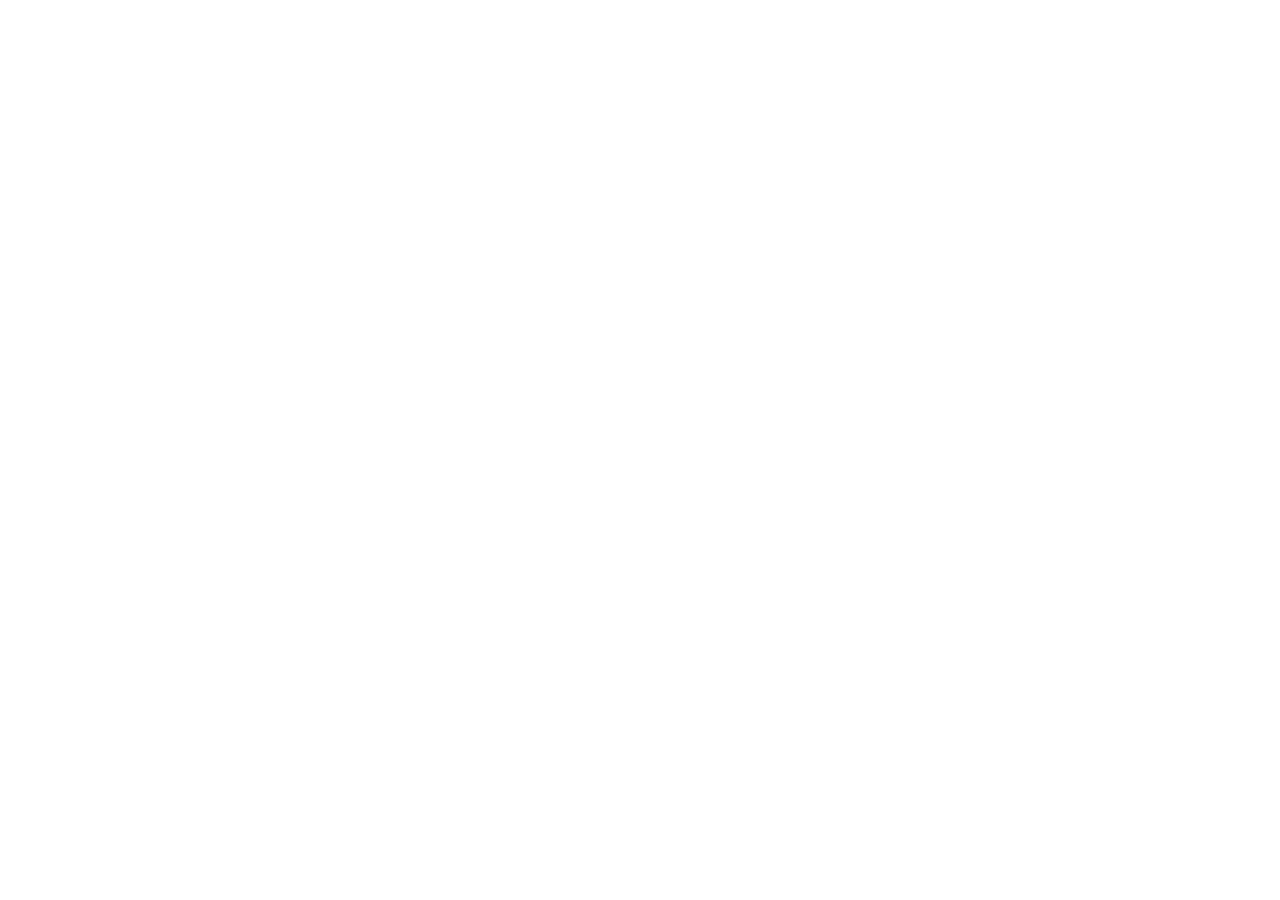
==== play/index.html @ 747ca56b "Create index.html" ====
<!DOCTYPE html>
<html lang="en">
<head>
  <meta charset="utf-8">
  <meta name="viewport" content="width=device-width, initial-scale=1">
  <title>Open Yestor</title>
  <meta name="description" content="Open today's Yestor challenge, or download the app from the App Store.">
  <link rel="preconnect" href="https://fonts.googleapis.com">
  <link rel="preconnect" href="https://fonts.gstatic.com" crossorigin>
  <link href="https://fonts.googleapis.com/css2?family=Inter:wght@400;500;600;700;800&family=Space+Grotesk:wght@500;700&display=swap" rel="stylesheet">
  <link rel="stylesheet" href="../styles.css">
</head>
<body>
  <div class="page">
    <header class="site-header">
      <div class="container site-header-inner">
        <a class="brand" href="../">
          <span class="brand-mark">YESTOR</span>
          <span class="brand-note">Daily historical moments</span>
        </a>
        <nav class="nav" aria-label="Primary">
          <a href="../privacy.html">Privacy</a>
          <a href="../support.html">Support</a>
        </nav>
      </div>
    </header>

    <main>
      <section class="hero">
        <div class="container">
          <div class="hero-card">
            <p class="eyebrow">Play today</p>
            <h1>Opening Yestor.</h1>
            <p class="hero-lead">
              If the app is installed, today's challenge should open automatically. If not, we'll send you to the App Store.
            </p>

            <div class="hero-actions">
              <a class="button button-primary" href="yestor://today">Open Yestor</a>
              <a class="button" href="https://apps.apple.com/us/app/yestor/id6765753270?uo=4">View on the App Store</a>
            </div>

            <div class="hero-grid">
              <div class="mini-panel">
                <h3>What happens next</h3>
                <p>Yestor tries to launch the app first. If the app is not on this device, the fallback opens the App Store listing so you can jump in right away.</p>
              </div>
              <div class="mini-panel">
                <h3>If nothing opens</h3>
                <p>Tap “Open Yestor” to try the app again, or use the App Store button to install the latest version.</p>
              </div>
            </div>
          </div>
        </div>
      </section>
    </main>
  </div>

  <script>
    (function () {
      var deepLinkURL = "yestor://today";
      var appStoreURL = "https://apps.apple.com/us/app/yestor/id6765753270?uo=4";
      var hasBackgrounded = false;

      function markBackgrounded() {
        hasBackgrounded = true;
      }

      document.addEventListener("visibilitychange", function () {
        if (document.visibilityState === "hidden") {
          markBackgrounded();
        }
      });

      window.addEventListener("pagehide", markBackgrounded);
      window.addEventListener("blur", markBackgrounded);

      setTimeout(function () {
        if (!hasBackgrounded) {
          window.location.replace(appStoreURL);
        }
      }, 1400);

      window.location.href = deepLinkURL;
    }());
  </script>
</body>
</html>
---- styles.css ----
:root {
  color-scheme: light;
  --paper: #f5ecda;
  --paper-soft: #fbf5e8;
  --ink: #231f1a;
  --muted: #6f675b;
  --accent: #2d677d;
  --accent-soft: rgba(45, 103, 125, 0.12);
  --rule: rgba(59, 48, 34, 0.12);
  --card: rgba(255, 255, 255, 0.82);
  --shadow: 0 24px 60px rgba(35, 31, 26, 0.12);
  --radius-xl: 28px;
  --radius-lg: 20px;
  --radius-md: 14px;
  --max-width: 980px;
  --font-display: "Space Grotesk", "Avenir Next", "Segoe UI", sans-serif;
  --font-body: Inter, "Avenir Next", "Segoe UI", sans-serif;
}

* {
  box-sizing: border-box;
}

html {
  scroll-behavior: smooth;
}

body {
  margin: 0;
  font-family: var(--font-body);
  color: var(--ink);
  background:
    radial-gradient(circle at top, rgba(255, 255, 255, 0.5), transparent 38%),
    linear-gradient(180deg, rgba(255, 255, 255, 0.25), rgba(255, 255, 255, 0)),
    var(--paper);
}

body::before {
  content: "";
  position: fixed;
  inset: 0;
  background-image:
    linear-gradient(135deg, rgba(194, 161, 110, 0.08) 0, rgba(194, 161, 110, 0.08) 2px, transparent 2px, transparent 36px);
  background-size: 36px 36px;
  pointer-events: none;
  opacity: 0.45;
}

a {
  color: inherit;
}

.page {
  position: relative;
  z-index: 1;
  min-height: 100vh;
}

.container {
  width: min(calc(100% - 40px), var(--max-width));
  margin: 0 auto;
}

.site-header {
  padding: 22px 0 12px;
}

.site-header-inner,
.footer-inner {
  display: flex;
  align-items: center;
  justify-content: space-between;
  gap: 20px;
}

.brand {
  display: inline-flex;
  align-items: baseline;
  gap: 12px;
  text-decoration: none;
}

.brand-mark {
  font-family: var(--font-display);
  font-size: clamp(2rem, 4vw, 3rem);
  font-weight: 700;
  letter-spacing: -0.06em;
}

.brand-note {
  color: var(--muted);
  font-size: 0.95rem;
  font-weight: 500;
}

.nav {
  display: flex;
  flex-wrap: wrap;
  gap: 12px;
}

.nav a,
.button,
button.button {
  display: inline-flex;
  align-items: center;
  justify-content: center;
  min-height: 48px;
  padding: 0 18px;
  border-radius: 999px;
  border: 1px solid var(--rule);
  background: rgba(255, 255, 255, 0.72);
  color: var(--ink);
  font-weight: 600;
  text-decoration: none;
  transition: transform 160ms ease, background 160ms ease, border-color 160ms ease;
}

.nav a:hover,
.button:hover,
button.button:hover {
  transform: translateY(-1px);
  background: rgba(255, 255, 255, 0.92);
  border-color: rgba(45, 103, 125, 0.3);
}

.button-primary {
  background: var(--accent);
  border-color: var(--accent);
  color: #fff;
}

.button-primary:hover {
  background: #25586b;
  border-color: #25586b;
}

.hero {
  padding: 26px 0 52px;
}

.hero-card,
.content-card,
.card-grid .card,
.contact-card {
  background: var(--card);
  border: 1px solid rgba(255, 255, 255, 0.72);
  border-radius: var(--radius-xl);
  box-shadow: var(--shadow);
  backdrop-filter: blur(10px);
}

.hero-card {
  padding: clamp(28px, 5vw, 52px);
}

.eyebrow {
  display: inline-flex;
  align-items: center;
  gap: 10px;
  margin: 0 0 18px;
  color: var(--accent);
  font-size: 0.95rem;
  font-weight: 700;
  letter-spacing: 0.02em;
  text-transform: uppercase;
}

.eyebrow::before {
  content: "";
  width: 8px;
  height: 32px;
  border-radius: 999px;
  background: rgba(194, 135, 88, 0.92);
}

h1,
h2,
h3 {
  margin: 0;
  font-family: var(--font-display);
  letter-spacing: -0.05em;
  line-height: 0.98;
}

h1 {
  font-size: clamp(3rem, 9vw, 6rem);
}

h2 {
  font-size: clamp(2.1rem, 5vw, 3.6rem);
}

h3 {
  font-size: 1.35rem;
}

.hero-lead,
.lede {
  margin: 18px 0 0;
  max-width: 760px;
  color: var(--muted);
  font-size: clamp(1.1rem, 2vw, 1.35rem);
  line-height: 1.6;
}

.hero-actions {
  display: flex;
  flex-wrap: wrap;
  gap: 14px;
  margin-top: 28px;
}

.hero-grid,
.card-grid,
.support-grid {
  display: grid;
  gap: 20px;
}

.hero-grid {
  grid-template-columns: 1.4fr 0.9fr;
  margin-top: 34px;
}

.mini-panel,
.card,
.contact-card {
  padding: 22px;
  border-radius: var(--radius-lg);
}

.mini-panel {
  background: rgba(255, 255, 255, 0.62);
  border: 1px solid var(--rule);
}

.mini-panel p,
.card p,
.contact-card p,
.content-card p,
.content-card li {
  color: var(--muted);
  line-height: 1.7;
}

.card-grid {
  grid-template-columns: repeat(3, minmax(0, 1fr));
  margin-top: 28px;
}

.card {
  padding: 24px;
}

.card-accent {
  display: inline-flex;
  align-items: center;
  justify-content: center;
  width: 44px;
  height: 44px;
  margin-bottom: 18px;
  border-radius: 14px;
  background: var(--accent-soft);
  color: var(--accent);
  font-weight: 800;
}

.section {
  padding: 0 0 48px;
}

.content-card {
  padding: clamp(26px, 4vw, 42px);
}

.content-card + .content-card {
  margin-top: 22px;
}

.content-card ul {
  margin: 14px 0 0;
  padding-left: 20px;
}

.content-card li + li {
  margin-top: 10px;
}

.content-card hr {
  border: 0;
  border-top: 1px solid var(--rule);
  margin: 26px 0;
}

.meta {
  margin-top: 14px;
  color: var(--muted);
  font-size: 0.96rem;
  font-weight: 600;
}

.support-grid {
  grid-template-columns: repeat(2, minmax(0, 1fr));
  margin-top: 26px;
}

.contact-card {
  display: flex;
  flex-direction: column;
  gap: 14px;
}

.contact-card strong {
  font-size: 1.15rem;
}

.contact-card a {
  word-break: break-word;
}

.footer {
  padding: 18px 0 36px;
  color: var(--muted);
  font-size: 0.94rem;
}

.footer-links {
  display: flex;
  flex-wrap: wrap;
  gap: 16px;
}

@media (max-width: 860px) {
  .hero-grid,
  .card-grid,
  .support-grid,
  .site-header-inner,
  .footer-inner {
    grid-template-columns: 1fr;
    display: grid;
  }

  .nav {
    justify-content: flex-start;
  }
}

@media (max-width: 640px) {
  .container {
    width: min(calc(100% - 24px), var(--max-width));
  }

  .site-header {
    padding-top: 16px;
  }

  .hero {
    padding-top: 10px;
  }

  .hero-card,
  .content-card {
    border-radius: 22px;
  }

  .button,
  button.button,
  .nav a {
    width: 100%;
  }
}
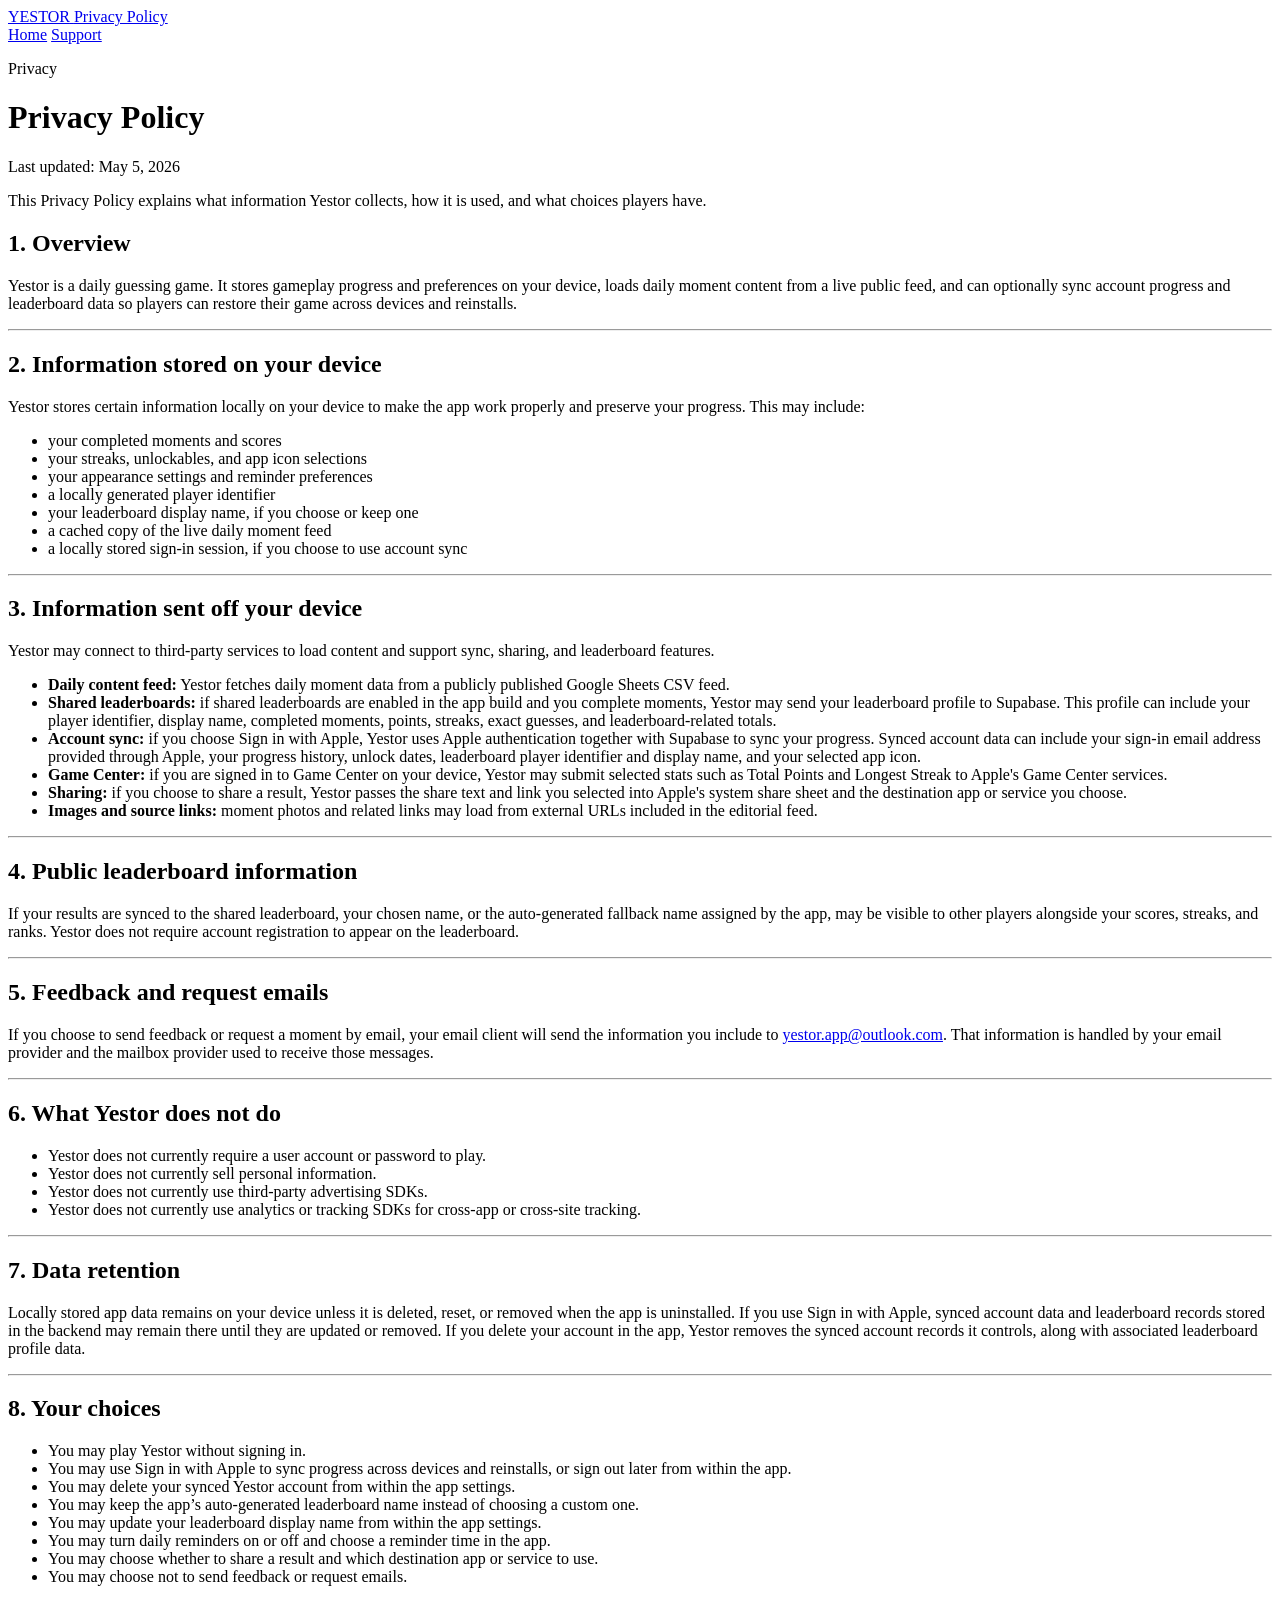
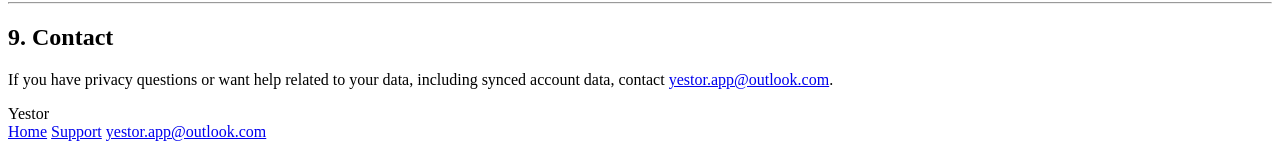
==== commit ab5e0af6: "Update index.html" ====
--- a/play/index.html
+++ b/play/index.html
@@ -1,88 +1,128 @@
+
 <!DOCTYPE html>
 <html lang="en">
 <head>
   <meta charset="utf-8">
   <meta name="viewport" content="width=device-width, initial-scale=1">
-  <title>Open Yestor</title>
-  <meta name="description" content="Open today's Yestor challenge, or download the app from the App Store.">
+  <title>Yestor Privacy Policy</title>
+  <meta name="description" content="Privacy Policy for Yestor.">
   <link rel="preconnect" href="https://fonts.googleapis.com">
   <link rel="preconnect" href="https://fonts.gstatic.com" crossorigin>
   <link href="https://fonts.googleapis.com/css2?family=Inter:wght@400;500;600;700;800&family=Space+Grotesk:wght@500;700&display=swap" rel="stylesheet">
-  <link rel="stylesheet" href="../styles.css">
+  <link rel="stylesheet" href="styles.css">
 </head>
 <body>
   <div class="page">
     <header class="site-header">
       <div class="container site-header-inner">
-        <a class="brand" href="../">
+        <a class="brand" href="./">
           <span class="brand-mark">YESTOR</span>
-          <span class="brand-note">Daily historical moments</span>
+          <span class="brand-note">Privacy Policy</span>
         </a>
         <nav class="nav" aria-label="Primary">
-          <a href="../privacy.html">Privacy</a>
-          <a href="../support.html">Support</a>
+          <a href="./">Home</a>
+          <a href="./support.html">Support</a>
         </nav>
       </div>
     </header>
 
-    <main>
-      <section class="hero">
-        <div class="container">
-          <div class="hero-card">
-            <p class="eyebrow">Play today</p>
-            <h1>Opening Yestor.</h1>
-            <p class="hero-lead">
-              If the app is installed, today's challenge should open automatically. If not, we'll send you to the App Store.
-            </p>
+    <main class="section">
+      <div class="container">
+        <div class="content-card">
+          <p class="eyebrow">Privacy</p>
+          <h1>Privacy Policy</h1>
+          <p class="meta">Last updated: May 5, 2026</p>
+          <p class="lede">This Privacy Policy explains what information Yestor collects, how it is used, and what choices players have.</p>
+        </div>
 
-            <div class="hero-actions">
-              <a class="button button-primary" href="yestor://today">Open Yestor</a>
-              <a class="button" href="https://apps.apple.com/us/app/yestor/id6765753270?uo=4">View on the App Store</a>
-            </div>
+        <div class="content-card">
+          <h2>1. Overview</h2>
+          <p>Yestor is a daily guessing game. It stores gameplay progress and preferences on your device, loads daily moment content from a live public feed, and can optionally sync account progress and leaderboard data so players can restore their game across devices and reinstalls.</p>
 
-            <div class="hero-grid">
-              <div class="mini-panel">
-                <h3>What happens next</h3>
-                <p>Yestor tries to launch the app first. If the app is not on this device, the fallback opens the App Store listing so you can jump in right away.</p>
-              </div>
-              <div class="mini-panel">
-                <h3>If nothing opens</h3>
-                <p>Tap “Open Yestor” to try the app again, or use the App Store button to install the latest version.</p>
-              </div>
-            </div>
-          </div>
+          <hr>
+
+          <h2>2. Information stored on your device</h2>
+          <p>Yestor stores certain information locally on your device to make the app work properly and preserve your progress. This may include:</p>
+          <ul>
+            <li>your completed moments and scores</li>
+            <li>your streaks, unlockables, and app icon selections</li>
+            <li>your appearance settings and reminder preferences</li>
+            <li>a locally generated player identifier</li>
+            <li>your leaderboard display name, if you choose or keep one</li>
+            <li>a cached copy of the live daily moment feed</li>
+            <li>a locally stored sign-in session, if you choose to use account sync</li>
+          </ul>
+
+          <hr>
+
+          <h2>3. Information sent off your device</h2>
+          <p>Yestor may connect to third-party services to load content and support sync, sharing, and leaderboard features.</p>
+          <ul>
+            <li><strong>Daily content feed:</strong> Yestor fetches daily moment data from a publicly published Google Sheets CSV feed.</li>
+            <li><strong>Shared leaderboards:</strong> if shared leaderboards are enabled in the app build and you complete moments, Yestor may send your leaderboard profile to Supabase. This profile can include your player identifier, display name, completed moments, points, streaks, exact guesses, and leaderboard-related totals.</li>
+            <li><strong>Account sync:</strong> if you choose Sign in with Apple, Yestor uses Apple authentication together with Supabase to sync your progress. Synced account data can include your sign-in email address provided through Apple, your progress history, unlock dates, leaderboard player identifier and display name, and your selected app icon.</li>
+            <li><strong>Game Center:</strong> if you are signed in to Game Center on your device, Yestor may submit selected stats such as Total Points and Longest Streak to Apple's Game Center services.</li>
+            <li><strong>Sharing:</strong> if you choose to share a result, Yestor passes the share text and link you selected into Apple's system share sheet and the destination app or service you choose.</li>
+            <li><strong>Images and source links:</strong> moment photos and related links may load from external URLs included in the editorial feed.</li>
+          </ul>
+
+          <hr>
+
+          <h2>4. Public leaderboard information</h2>
+          <p>If your results are synced to the shared leaderboard, your chosen name, or the auto-generated fallback name assigned by the app, may be visible to other players alongside your scores, streaks, and ranks. Yestor does not require account registration to appear on the leaderboard.</p>
+
+          <hr>
+
+          <h2>5. Feedback and request emails</h2>
+          <p>If you choose to send feedback or request a moment by email, your email client will send the information you include to <a href="mailto:yestor.app@outlook.com">yestor.app@outlook.com</a>. That information is handled by your email provider and the mailbox provider used to receive those messages.</p>
+
+          <hr>
+
+          <h2>6. What Yestor does not do</h2>
+          <ul>
+            <li>Yestor does not currently require a user account or password to play.</li>
+            <li>Yestor does not currently sell personal information.</li>
+            <li>Yestor does not currently use third-party advertising SDKs.</li>
+            <li>Yestor does not currently use analytics or tracking SDKs for cross-app or cross-site tracking.</li>
+          </ul>
+
+          <hr>
+
+          <h2>7. Data retention</h2>
+          <p>Locally stored app data remains on your device unless it is deleted, reset, or removed when the app is uninstalled. If you use Sign in with Apple, synced account data and leaderboard records stored in the backend may remain there until they are updated or removed. If you delete your account in the app, Yestor removes the synced account records it controls, along with associated leaderboard profile data.</p>
+
+          <hr>
+
+          <h2>8. Your choices</h2>
+          <ul>
+            <li>You may play Yestor without signing in.</li>
+            <li>You may use Sign in with Apple to sync progress across devices and reinstalls, or sign out later from within the app.</li>
+            <li>You may delete your synced Yestor account from within the app settings.</li>
+            <li>You may keep the app’s auto-generated leaderboard name instead of choosing a custom one.</li>
+            <li>You may update your leaderboard display name from within the app settings.</li>
+            <li>You may turn daily reminders on or off and choose a reminder time in the app.</li>
+            <li>You may choose whether to share a result and which destination app or service to use.</li>
+            <li>You may choose not to send feedback or request emails.</li>
+          </ul>
+
+          <hr>
+
+          <h2>9. Contact</h2>
+          <p>If you have privacy questions or want help related to your data, including synced account data, contact <a href="mailto:yestor.app@outlook.com?subject=Yestor%20Privacy%20Question">yestor.app@outlook.com</a>.</p>
         </div>
-      </section>
+      </div>
     </main>
+
+    <footer class="footer">
+      <div class="container footer-inner">
+        <div>Yestor</div>
+        <div class="footer-links">
+          <a href="./">Home</a>
+          <a href="./support.html">Support</a>
+          <a href="mailto:yestor.app@outlook.com">yestor.app@outlook.com</a>
+        </div>
+      </div>
+    </footer>
   </div>
-
-  <script>
-    (function () {
-      var deepLinkURL = "yestor://today";
-      var appStoreURL = "https://apps.apple.com/us/app/yestor/id6765753270?uo=4";
-      var hasBackgrounded = false;
-
-      function markBackgrounded() {
-        hasBackgrounded = true;
-      }
-
-      document.addEventListener("visibilitychange", function () {
-        if (document.visibilityState === "hidden") {
-          markBackgrounded();
-        }
-      });
-
-      window.addEventListener("pagehide", markBackgrounded);
-      window.addEventListener("blur", markBackgrounded);
-
-      setTimeout(function () {
-        if (!hasBackgrounded) {
-          window.location.replace(appStoreURL);
-        }
-      }, 1400);
-
-      window.location.href = deepLinkURL;
-    }());
-  </script>
 </body>
 </html>
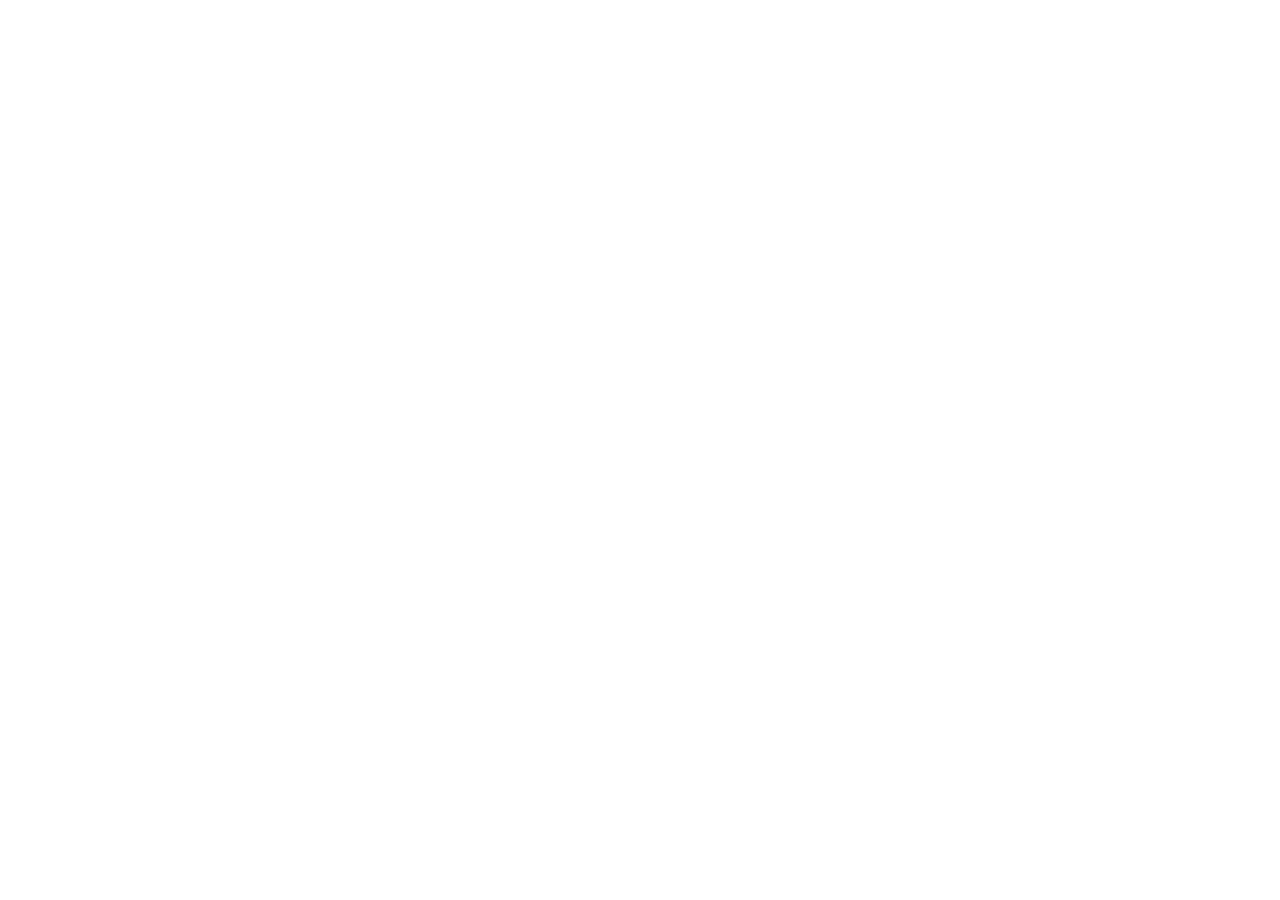
==== commit 197934ce: "Update index.html" ====
--- a/play/index.html
+++ b/play/index.html
@@ -1,128 +1,88 @@
-
 <!DOCTYPE html>
 <html lang="en">
 <head>
   <meta charset="utf-8">
   <meta name="viewport" content="width=device-width, initial-scale=1">
-  <title>Yestor Privacy Policy</title>
-  <meta name="description" content="Privacy Policy for Yestor.">
+  <title>Open Yestor</title>
+  <meta name="description" content="Open today's Yestor challenge, or download the app from the App Store.">
   <link rel="preconnect" href="https://fonts.googleapis.com">
   <link rel="preconnect" href="https://fonts.gstatic.com" crossorigin>
   <link href="https://fonts.googleapis.com/css2?family=Inter:wght@400;500;600;700;800&family=Space+Grotesk:wght@500;700&display=swap" rel="stylesheet">
-  <link rel="stylesheet" href="styles.css">
+  <link rel="stylesheet" href="../styles.css">
 </head>
 <body>
   <div class="page">
     <header class="site-header">
       <div class="container site-header-inner">
-        <a class="brand" href="./">
+        <a class="brand" href="../">
           <span class="brand-mark">YESTOR</span>
-          <span class="brand-note">Privacy Policy</span>
+          <span class="brand-note">Daily historical moments</span>
         </a>
         <nav class="nav" aria-label="Primary">
-          <a href="./">Home</a>
-          <a href="./support.html">Support</a>
+          <a href="../privacy.html">Privacy</a>
+          <a href="../support.html">Support</a>
         </nav>
       </div>
     </header>
 
-    <main class="section">
-      <div class="container">
-        <div class="content-card">
-          <p class="eyebrow">Privacy</p>
-          <h1>Privacy Policy</h1>
-          <p class="meta">Last updated: May 5, 2026</p>
-          <p class="lede">This Privacy Policy explains what information Yestor collects, how it is used, and what choices players have.</p>
+    <main>
+      <section class="hero">
+        <div class="container">
+          <div class="hero-card">
+            <p class="eyebrow">Play today</p>
+            <h1>Opening Yestor.</h1>
+            <p class="hero-lead">
+              If the app is installed, today's challenge should open automatically. If not, we'll send you to the App Store.
+            </p>
+
+            <div class="hero-actions">
+              <a class="button button-primary" href="yestor://today">Open Yestor</a>
+              <a class="button" href="https://apps.apple.com/us/app/yestor/id6765753270?uo=4">View on the App Store</a>
+            </div>
+
+            <div class="hero-grid">
+              <div class="mini-panel">
+                <h3>What happens next</h3>
+                <p>Yestor tries to launch the app first. If the app is not on this device, the fallback opens the App Store listing so you can jump in right away.</p>
+              </div>
+              <div class="mini-panel">
+                <h3>If nothing opens</h3>
+                <p>Tap “Open Yestor” to try the app again, or use the App Store button to install the latest version.</p>
+              </div>
+            </div>
+          </div>
         </div>
+      </section>
+    </main>
+  </div>
 
-        <div class="content-card">
-          <h2>1. Overview</h2>
-          <p>Yestor is a daily guessing game. It stores gameplay progress and preferences on your device, loads daily moment content from a live public feed, and can optionally sync account progress and leaderboard data so players can restore their game across devices and reinstalls.</p>
+  <script>
+    (function () {
+      var deepLinkURL = "yestor://today";
+      var appStoreURL = "https://apps.apple.com/us/app/yestor/id6765753270?uo=4";
+      var hasBackgrounded = false;
 
-          <hr>
+      function markBackgrounded() {
+        hasBackgrounded = true;
+      }
 
-          <h2>2. Information stored on your device</h2>
-          <p>Yestor stores certain information locally on your device to make the app work properly and preserve your progress. This may include:</p>
-          <ul>
-            <li>your completed moments and scores</li>
-            <li>your streaks, unlockables, and app icon selections</li>
-            <li>your appearance settings and reminder preferences</li>
-            <li>a locally generated player identifier</li>
-            <li>your leaderboard display name, if you choose or keep one</li>
-            <li>a cached copy of the live daily moment feed</li>
-            <li>a locally stored sign-in session, if you choose to use account sync</li>
-          </ul>
+      document.addEventListener("visibilitychange", function () {
+        if (document.visibilityState === "hidden") {
+          markBackgrounded();
+        }
+      });
 
-          <hr>
+      window.addEventListener("pagehide", markBackgrounded);
+      window.addEventListener("blur", markBackgrounded);
 
-          <h2>3. Information sent off your device</h2>
-          <p>Yestor may connect to third-party services to load content and support sync, sharing, and leaderboard features.</p>
-          <ul>
-            <li><strong>Daily content feed:</strong> Yestor fetches daily moment data from a publicly published Google Sheets CSV feed.</li>
-            <li><strong>Shared leaderboards:</strong> if shared leaderboards are enabled in the app build and you complete moments, Yestor may send your leaderboard profile to Supabase. This profile can include your player identifier, display name, completed moments, points, streaks, exact guesses, and leaderboard-related totals.</li>
-            <li><strong>Account sync:</strong> if you choose Sign in with Apple, Yestor uses Apple authentication together with Supabase to sync your progress. Synced account data can include your sign-in email address provided through Apple, your progress history, unlock dates, leaderboard player identifier and display name, and your selected app icon.</li>
-            <li><strong>Game Center:</strong> if you are signed in to Game Center on your device, Yestor may submit selected stats such as Total Points and Longest Streak to Apple's Game Center services.</li>
-            <li><strong>Sharing:</strong> if you choose to share a result, Yestor passes the share text and link you selected into Apple's system share sheet and the destination app or service you choose.</li>
-            <li><strong>Images and source links:</strong> moment photos and related links may load from external URLs included in the editorial feed.</li>
-          </ul>
+      setTimeout(function () {
+        if (!hasBackgrounded) {
+          window.location.replace(appStoreURL);
+        }
+      }, 1400);
 
-          <hr>
-
-          <h2>4. Public leaderboard information</h2>
-          <p>If your results are synced to the shared leaderboard, your chosen name, or the auto-generated fallback name assigned by the app, may be visible to other players alongside your scores, streaks, and ranks. Yestor does not require account registration to appear on the leaderboard.</p>
-
-          <hr>
-
-          <h2>5. Feedback and request emails</h2>
-          <p>If you choose to send feedback or request a moment by email, your email client will send the information you include to <a href="mailto:yestor.app@outlook.com">yestor.app@outlook.com</a>. That information is handled by your email provider and the mailbox provider used to receive those messages.</p>
-
-          <hr>
-
-          <h2>6. What Yestor does not do</h2>
-          <ul>
-            <li>Yestor does not currently require a user account or password to play.</li>
-            <li>Yestor does not currently sell personal information.</li>
-            <li>Yestor does not currently use third-party advertising SDKs.</li>
-            <li>Yestor does not currently use analytics or tracking SDKs for cross-app or cross-site tracking.</li>
-          </ul>
-
-          <hr>
-
-          <h2>7. Data retention</h2>
-          <p>Locally stored app data remains on your device unless it is deleted, reset, or removed when the app is uninstalled. If you use Sign in with Apple, synced account data and leaderboard records stored in the backend may remain there until they are updated or removed. If you delete your account in the app, Yestor removes the synced account records it controls, along with associated leaderboard profile data.</p>
-
-          <hr>
-
-          <h2>8. Your choices</h2>
-          <ul>
-            <li>You may play Yestor without signing in.</li>
-            <li>You may use Sign in with Apple to sync progress across devices and reinstalls, or sign out later from within the app.</li>
-            <li>You may delete your synced Yestor account from within the app settings.</li>
-            <li>You may keep the app’s auto-generated leaderboard name instead of choosing a custom one.</li>
-            <li>You may update your leaderboard display name from within the app settings.</li>
-            <li>You may turn daily reminders on or off and choose a reminder time in the app.</li>
-            <li>You may choose whether to share a result and which destination app or service to use.</li>
-            <li>You may choose not to send feedback or request emails.</li>
-          </ul>
-
-          <hr>
-
-          <h2>9. Contact</h2>
-          <p>If you have privacy questions or want help related to your data, including synced account data, contact <a href="mailto:yestor.app@outlook.com?subject=Yestor%20Privacy%20Question">yestor.app@outlook.com</a>.</p>
-        </div>
-      </div>
-    </main>
-
-    <footer class="footer">
-      <div class="container footer-inner">
-        <div>Yestor</div>
-        <div class="footer-links">
-          <a href="./">Home</a>
-          <a href="./support.html">Support</a>
-          <a href="mailto:yestor.app@outlook.com">yestor.app@outlook.com</a>
-        </div>
-      </div>
-    </footer>
-  </div>
+      window.location.href = deepLinkURL;
+    }());
+  </script>
 </body>
 </html>
--- a/styles.css
+++ b/styles.css
@@ -0,0 +1,372 @@
+:root {
+  color-scheme: light;
+  --paper: #f5ecda;
+  --paper-soft: #fbf5e8;
+  --ink: #231f1a;
+  --muted: #6f675b;
+  --accent: #2d677d;
+  --accent-soft: rgba(45, 103, 125, 0.12);
+  --rule: rgba(59, 48, 34, 0.12);
+  --card: rgba(255, 255, 255, 0.82);
+  --shadow: 0 24px 60px rgba(35, 31, 26, 0.12);
+  --radius-xl: 28px;
+  --radius-lg: 20px;
+  --radius-md: 14px;
+  --max-width: 980px;
+  --font-display: "Space Grotesk", "Avenir Next", "Segoe UI", sans-serif;
+  --font-body: Inter, "Avenir Next", "Segoe UI", sans-serif;
+}
+
+* {
+  box-sizing: border-box;
+}
+
+html {
+  scroll-behavior: smooth;
+}
+
+body {
+  margin: 0;
+  font-family: var(--font-body);
+  color: var(--ink);
+  background:
+    radial-gradient(circle at top, rgba(255, 255, 255, 0.5), transparent 38%),
+    linear-gradient(180deg, rgba(255, 255, 255, 0.25), rgba(255, 255, 255, 0)),
+    var(--paper);
+}
+
+body::before {
+  content: "";
+  position: fixed;
+  inset: 0;
+  background-image:
+    linear-gradient(135deg, rgba(194, 161, 110, 0.08) 0, rgba(194, 161, 110, 0.08) 2px, transparent 2px, transparent 36px);
+  background-size: 36px 36px;
+  pointer-events: none;
+  opacity: 0.45;
+}
+
+a {
+  color: inherit;
+}
+
+.page {
+  position: relative;
+  z-index: 1;
+  min-height: 100vh;
+}
+
+.container {
+  width: min(calc(100% - 40px), var(--max-width));
+  margin: 0 auto;
+}
+
+.site-header {
+  padding: 22px 0 12px;
+}
+
+.site-header-inner,
+.footer-inner {
+  display: flex;
+  align-items: center;
+  justify-content: space-between;
+  gap: 20px;
+}
+
+.brand {
+  display: inline-flex;
+  align-items: baseline;
+  gap: 12px;
+  text-decoration: none;
+}
+
+.brand-mark {
+  font-family: var(--font-display);
+  font-size: clamp(2rem, 4vw, 3rem);
+  font-weight: 700;
+  letter-spacing: -0.06em;
+}
+
+.brand-note {
+  color: var(--muted);
+  font-size: 0.95rem;
+  font-weight: 500;
+}
+
+.nav {
+  display: flex;
+  flex-wrap: wrap;
+  gap: 12px;
+}
+
+.nav a,
+.button,
+button.button {
+  display: inline-flex;
+  align-items: center;
+  justify-content: center;
+  min-height: 48px;
+  padding: 0 18px;
+  border-radius: 999px;
+  border: 1px solid var(--rule);
+  background: rgba(255, 255, 255, 0.72);
+  color: var(--ink);
+  font-weight: 600;
+  text-decoration: none;
+  transition: transform 160ms ease, background 160ms ease, border-color 160ms ease;
+}
+
+.nav a:hover,
+.button:hover,
+button.button:hover {
+  transform: translateY(-1px);
+  background: rgba(255, 255, 255, 0.92);
+  border-color: rgba(45, 103, 125, 0.3);
+}
+
+.button-primary {
+  background: var(--accent);
+  border-color: var(--accent);
+  color: #fff;
+}
+
+.button-primary:hover {
+  background: #25586b;
+  border-color: #25586b;
+}
+
+.hero {
+  padding: 26px 0 52px;
+}
+
+.hero-card,
+.content-card,
+.card-grid .card,
+.contact-card {
+  background: var(--card);
+  border: 1px solid rgba(255, 255, 255, 0.72);
+  border-radius: var(--radius-xl);
+  box-shadow: var(--shadow);
+  backdrop-filter: blur(10px);
+}
+
+.hero-card {
+  padding: clamp(28px, 5vw, 52px);
+}
+
+.eyebrow {
+  display: inline-flex;
+  align-items: center;
+  gap: 10px;
+  margin: 0 0 18px;
+  color: var(--accent);
+  font-size: 0.95rem;
+  font-weight: 700;
+  letter-spacing: 0.02em;
+  text-transform: uppercase;
+}
+
+.eyebrow::before {
+  content: "";
+  width: 8px;
+  height: 32px;
+  border-radius: 999px;
+  background: rgba(194, 135, 88, 0.92);
+}
+
+h1,
+h2,
+h3 {
+  margin: 0;
+  font-family: var(--font-display);
+  letter-spacing: -0.05em;
+  line-height: 0.98;
+}
+
+h1 {
+  font-size: clamp(3rem, 9vw, 6rem);
+}
+
+h2 {
+  font-size: clamp(2.1rem, 5vw, 3.6rem);
+}
+
+h3 {
+  font-size: 1.35rem;
+}
+
+.hero-lead,
+.lede {
+  margin: 18px 0 0;
+  max-width: 760px;
+  color: var(--muted);
+  font-size: clamp(1.1rem, 2vw, 1.35rem);
+  line-height: 1.6;
+}
+
+.hero-actions {
+  display: flex;
+  flex-wrap: wrap;
+  gap: 14px;
+  margin-top: 28px;
+}
+
+.hero-grid,
+.card-grid,
+.support-grid {
+  display: grid;
+  gap: 20px;
+}
+
+.hero-grid {
+  grid-template-columns: 1.4fr 0.9fr;
+  margin-top: 34px;
+}
+
+.mini-panel,
+.card,
+.contact-card {
+  padding: 22px;
+  border-radius: var(--radius-lg);
+}
+
+.mini-panel {
+  background: rgba(255, 255, 255, 0.62);
+  border: 1px solid var(--rule);
+}
+
+.mini-panel p,
+.card p,
+.contact-card p,
+.content-card p,
+.content-card li {
+  color: var(--muted);
+  line-height: 1.7;
+}
+
+.card-grid {
+  grid-template-columns: repeat(3, minmax(0, 1fr));
+  margin-top: 28px;
+}
+
+.card {
+  padding: 24px;
+}
+
+.card-accent {
+  display: inline-flex;
+  align-items: center;
+  justify-content: center;
+  width: 44px;
+  height: 44px;
+  margin-bottom: 18px;
+  border-radius: 14px;
+  background: var(--accent-soft);
+  color: var(--accent);
+  font-weight: 800;
+}
+
+.section {
+  padding: 0 0 48px;
+}
+
+.content-card {
+  padding: clamp(26px, 4vw, 42px);
+}
+
+.content-card + .content-card {
+  margin-top: 22px;
+}
+
+.content-card ul {
+  margin: 14px 0 0;
+  padding-left: 20px;
+}
+
+.content-card li + li {
+  margin-top: 10px;
+}
+
+.content-card hr {
+  border: 0;
+  border-top: 1px solid var(--rule);
+  margin: 26px 0;
+}
+
+.meta {
+  margin-top: 14px;
+  color: var(--muted);
+  font-size: 0.96rem;
+  font-weight: 600;
+}
+
+.support-grid {
+  grid-template-columns: repeat(2, minmax(0, 1fr));
+  margin-top: 26px;
+}
+
+.contact-card {
+  display: flex;
+  flex-direction: column;
+  gap: 14px;
+}
+
+.contact-card strong {
+  font-size: 1.15rem;
+}
+
+.contact-card a {
+  word-break: break-word;
+}
+
+.footer {
+  padding: 18px 0 36px;
+  color: var(--muted);
+  font-size: 0.94rem;
+}
+
+.footer-links {
+  display: flex;
+  flex-wrap: wrap;
+  gap: 16px;
+}
+
+@media (max-width: 860px) {
+  .hero-grid,
+  .card-grid,
+  .support-grid,
+  .site-header-inner,
+  .footer-inner {
+    grid-template-columns: 1fr;
+    display: grid;
+  }
+
+  .nav {
+    justify-content: flex-start;
+  }
+}
+
+@media (max-width: 640px) {
+  .container {
+    width: min(calc(100% - 24px), var(--max-width));
+  }
+
+  .site-header {
+    padding-top: 16px;
+  }
+
+  .hero {
+    padding-top: 10px;
+  }
+
+  .hero-card,
+  .content-card {
+    border-radius: 22px;
+  }
+
+  .button,
+  button.button,
+  .nav a {
+    width: 100%;
+  }
+}
